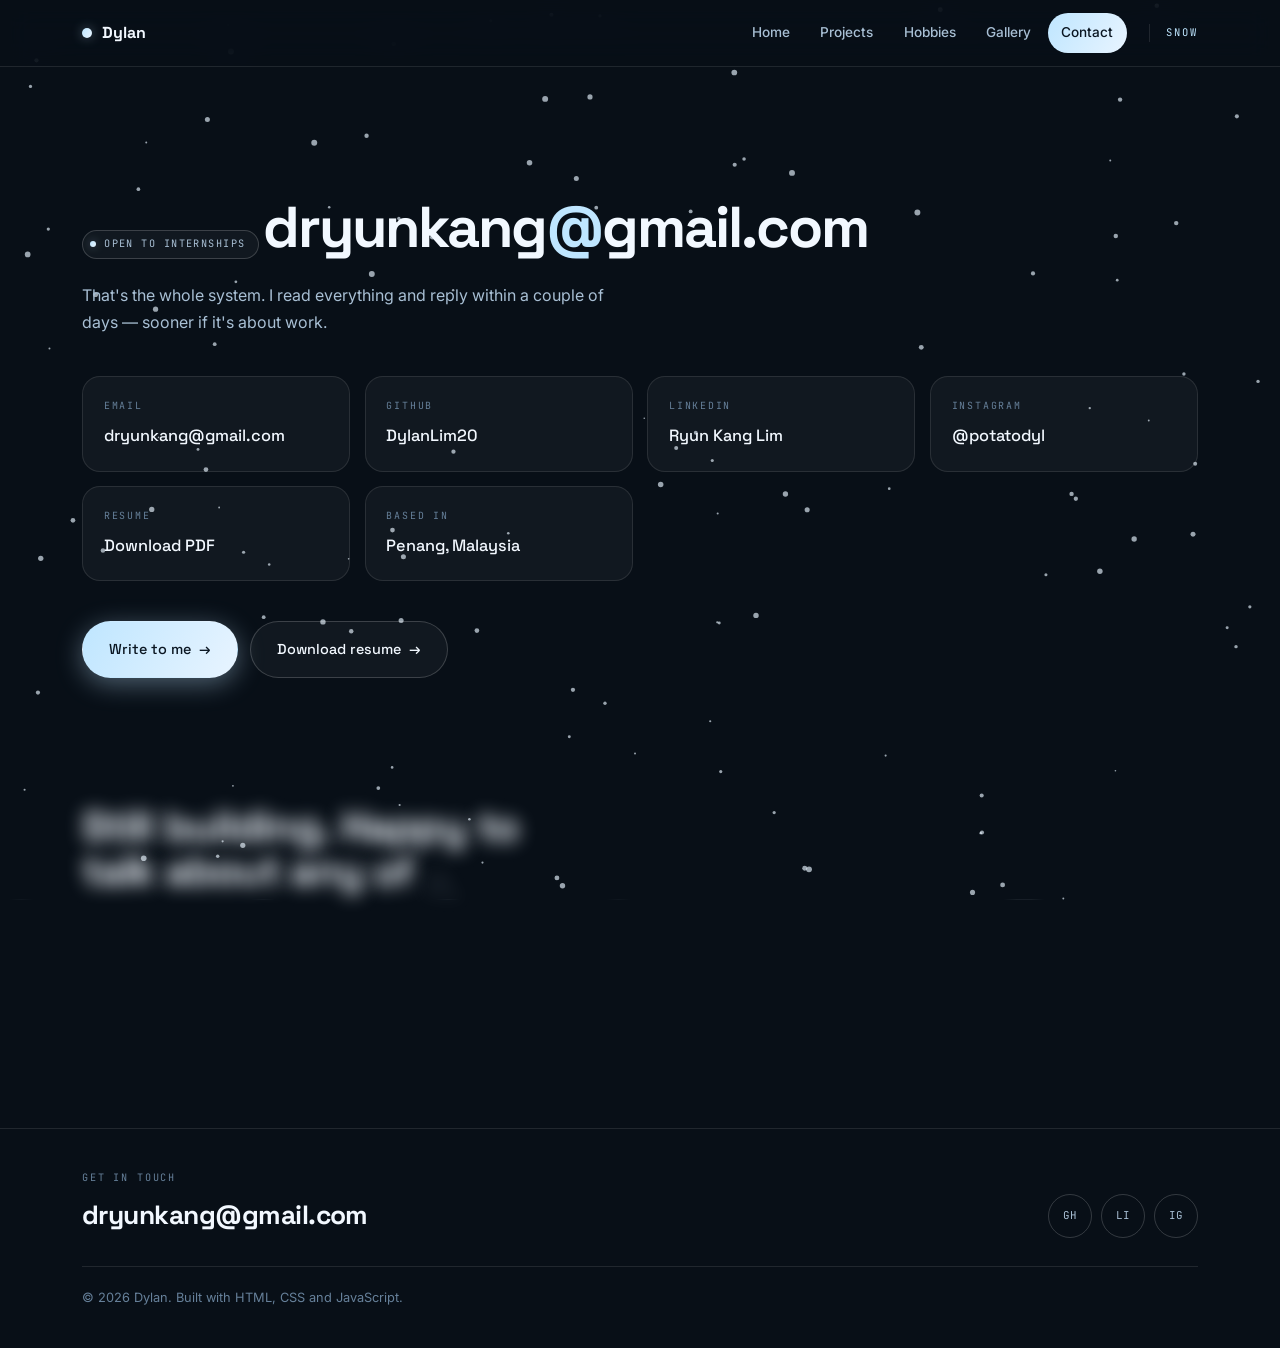
==== contact.html @ ec589946 "first upload" ====
<!DOCTYPE html>
<html lang="en">
<head>
  <meta charset="UTF-8">
  <meta name="viewport" content="width=device-width, initial-scale=1.0">

  <title>Contact — Dylan</title>
  <meta name="description" content="Email, GitHub, LinkedIn, Instagram and a resume.">

  <link rel="preconnect" href="https://fonts.googleapis.com">
  <link rel="preconnect" href="https://fonts.gstatic.com" crossorigin>
  <link href="https://fonts.googleapis.com/css2?family=Space+Grotesk:wght@500;700&family=Inter:wght@400;500&family=JetBrains+Mono:wght@400;500&display=swap" rel="stylesheet">

  <link rel="stylesheet" href="css/style.css">
</head>

<body class="w-snow" data-scene="snow">

<a class="skip" href="#main">Skip to content</a>
<canvas class="scene" aria-hidden="true"></canvas>

<header class="top">
  <div class="wrap top-in">
    <a class="mark" href="index.html"><span class="mark-dot" aria-hidden="true"></span> Dylan</a>

    <button class="burger" aria-label="Menu" aria-expanded="false">
      <span></span><span></span><span></span>
    </button>

    <nav class="nav" aria-label="Main">
      <ul class="nav-list">
        <li><a class="nav-a" href="index.html">Home</a></li>
        <li><a class="nav-a" href="projects.html">Projects</a></li>
        <li><a class="nav-a" href="hobbies.html">Hobbies</a></li>
        <li><a class="nav-a" href="gallery.html">Gallery</a></li>
        <li><a class="nav-a" href="contact.html" aria-current="page">Contact</a></li>
      </ul>
    </nav>

    <p class="world">Snow</p>
  </div>
</header>


<main id="main">

  <!-- ==========================================================
       No form. A contact form that isn't wired to a sending
       service swallows messages silently, and every route below
       is one you already own.
       ========================================================== -->
  <section class="section">
    <div class="wrap">
      <p class="eyebrow">Open to internships</p>
      <h1 class="sr">Contact</h1>

      <a class="mail-big" href="mailto:dryunkang@gmail.com">
        <!-- An address is one unbroken word to a browser, so <wbr> marks
             the one place it's allowed to break on a narrow screen. -->
        dryunkang<span class="at">@</span><wbr>gmail.com
      </a>

      <p class="lede" style="margin-top: 1.4rem;">
        That's the whole system. I read everything and reply within a couple
        of days — sooner if it's about work.
      </p>

      <div class="ways rise">
        <a class="way" href="mailto:dryunkang@gmail.com">
          <p class="way-k">Email</p>
          <p class="way-v">dryunkang@gmail.com</p>
        </a>

        <a class="way" href="https://github.com/DylanLim20" target="_blank" rel="noopener">
          <p class="way-k">GitHub</p>
          <p class="way-v">DylanLim20</p>
        </a>

        <a class="way" href="https://www.linkedin.com/in/ryun-kang-lim-a1902739a" target="_blank" rel="noopener">
          <p class="way-k">LinkedIn</p>
          <p class="way-v">Ryun Kang Lim</p>
        </a>

        <a class="way" href="https://www.instagram.com/potatodyl/" target="_blank" rel="noopener">
          <p class="way-k">Instagram</p>
          <p class="way-v">@potatodyl</p>
        </a>

        <a class="way" href="assets/resume.pdf">
          <p class="way-k">Resume</p>
          <p class="way-v">Download PDF</p>
        </a>

        <!-- Not a link: city and country only, never a street address. -->
        <div class="way">
          <p class="way-k">Based in</p>
          <p class="way-v">Penang, Malaysia</p>
        </div>
      </div>

      <div class="hero-btns" style="margin-top: 2.5rem;">
        <a class="btn btn-fill" href="mailto:dryunkang@gmail.com">Write to me <span class="arw" aria-hidden="true">&#8594;</span></a>
        <a class="btn btn-line" href="assets/resume.pdf">Download resume <span class="arw" aria-hidden="true">&#8594;</span></a>
      </div>
    </div>
  </section>


  <section class="section" style="padding-top: 0;">
    <div class="wrap">
      <h2 class="h2 focus-line" style="max-width: 18ch;">Still building. Happy to talk about any of it.</h2>
    </div>
  </section>

</main>


<footer class="foot">
  <div class="wrap foot-in">
    <div>
      <p class="foot-k">Get in touch</p>
      <a class="foot-mail" href="mailto:dryunkang@gmail.com">dryunkang@gmail.com</a>
    </div>
    <ul class="socials">
      <li><a class="social" data-magnet="7" href="https://github.com/DylanLim20" aria-label="GitHub" target="_blank" rel="noopener">GH</a></li>
      <li><a class="social" data-magnet="7" href="https://www.linkedin.com/in/ryun-kang-lim-a1902739a" aria-label="LinkedIn" target="_blank" rel="noopener">LI</a></li>
      <li><a class="social" data-magnet="7" href="https://www.instagram.com/potatodyl/" aria-label="Instagram" target="_blank" rel="noopener">IG</a></li>
    </ul>
    <p class="foot-note">© 2026 Dylan. Built with HTML, CSS and JavaScript.</p>
  </div>
</footer>

<script src="js/scenes.js"></script>
<script src="js/main.js"></script>
</body>
</html>
---- css/style.css ----
/* ==========================================================================
   PORTFOLIO — STYLESHEET
   Rebuilt. Five pages, five worlds. Each page keeps the same bones —
   header, type scale, spacing, panels — and changes only its palette and
   its living background:

     Home      beach      warm teal, sand         ripples and a boat wake
     Projects  galaxy     violet, star white      drifting stars, constellations
     Hobbies   blossom    pink, deep plum         falling petals, a gust
     Gallery   forest     green, near-black       fireflies drawn to the cursor
     Contact   snow       cold blue, white        snowfall, swirl, settling drifts

   The palette swap is one body class. The scene is one canvas driven by
   js/scenes.js. Nothing else changes between pages, which is what keeps
   five worlds feeling like one site.

   CONTENTS
   1. Palettes          6. Home
   2. Base              7. Projects
   3. Shell             8. Hobbies
   4. Components        9. Gallery
   5. Scene canvas     10. Contact
                       11. Responsive
                       12. Motion & accessibility
   ========================================================================== */


/* ==========================================================================
   1. PALETTES
   Every page defines the same eight names. Nothing below section 1 knows
   which world it's in.
   ========================================================================== */

:root {
  --ground:  #04070D;   /* page background */
  --panel:   rgba(255, 255, 255, 0.04);
  --line:    rgba(255, 255, 255, 0.10);
  --line-2:  rgba(255, 255, 255, 0.18);
  --ink:     #EEF4F7;   /* primary text */
  --ink-2:   #9FB2C0;   /* secondary text */
  --ink-3:   #61788A;   /* tertiary text */
  --key:     #38E1C4;   /* accent */
  --key-2:   #7FD8FF;   /* second accent */
  --on-key:  #04171A;   /* text on accent */

  --display: "Space Grotesk", "Segoe UI", sans-serif;
  --body:    "Inter", -apple-system, Arial, sans-serif;
  --mono:    "JetBrains Mono", "Courier New", monospace;

  --r-sm: 12px;
  --r:    18px;
  --r-lg: 28px;

  --shell: 1180px;
  --pad:   clamp(1.15rem, 4vw, 2rem);
  --gap:   clamp(3.5rem, 9vw, 7rem);
}

/* --- Beach: low sun on shallow water --- */
.w-beach {
  --ground: #03161C;
  --ink:    #EDF7F5;
  --ink-2:  #9CC3BE;
  --ink-3:  #5B8A85;
  --key:    #38E1C4;
  --key-2:  #FFD9A0;
  --on-key: #04171A;
}

/* --- Galaxy: no horizon at all --- */
.w-galaxy {
  --ground: #06040F;
  --ink:    #F0EDFA;
  --ink-2:  #A9A0C8;
  --ink-3:  #6B6190;
  --key:    #A78BFA;
  --key-2:  #7DD8FF;
  --on-key: #0C0718;
}

/* --- Blossom: dusk under a tree --- */
.w-blossom {
  --ground: #170A11;
  --ink:    #FBEDF3;
  --ink-2:  #D3A5B8;
  --ink-3:  #966379;
  --key:    #FF9BC2;
  --key-2:  #FFC9A8;
  --on-key: #1B0A11;
}

/* --- Forest: deep canopy, very little light --- */
.w-forest {
  --ground: #050E0A;
  --ink:    #EAF6EC;
  --ink-2:  #96BBA0;
  --ink-3:  #587A62;
  --key:    #6EE7A0;
  --key-2:  #C6E86B;
  --on-key: #04150B;
}

/* --- Snow: overcast, flat light --- */
.w-snow {
  --ground: #080F17;
  --ink:    #F2F8FF;
  --ink-2:  #A8BFD4;
  --ink-3:  #66809A;
  --key:    #BFE6FF;
  --key-2:  #E8F4FF;
  --on-key: #0A1622;
}

/* These two are built FROM the accents, so they have to be declared on the
   same element the accents land on — the body. Declared up on :root they
   would substitute the root's default cyan and every world would end up
   with the beach gradient. */
body {
  --glow:  color-mix(in srgb, var(--key) 38%, transparent);
  --sweep: linear-gradient(120deg, var(--key), var(--key-2));
}


/* ==========================================================================
   2. BASE
   ========================================================================== */

*, *::before, *::after { box-sizing: border-box; }

html { scroll-behavior: smooth; }

body {
  margin: 0;
  min-height: 100vh;
  background-color: var(--ground);
  color: var(--ink);
  font-family: var(--body);
  line-height: 1.7;
  -webkit-font-smoothing: antialiased;
  overflow-x: hidden;
  transition: background-color 0.6s ease;
}

h1, h2, h3 {
  margin: 0;
  font-family: var(--display);
  font-weight: 700;
  line-height: 1.06;
  letter-spacing: -0.03em;
}

p { margin: 0; }
ul, ol { margin: 0; padding: 0; list-style: none; }
img { display: block; max-width: 100%; }
button { font: inherit; color: inherit; }
a { color: var(--key); text-underline-offset: 3px; }

::selection { background-color: var(--key); color: var(--on-key); }


/* ==========================================================================
   3. SHELL
   ========================================================================== */

.wrap {
  width: 100%;
  max-width: var(--shell);
  margin-inline: auto;
  padding-inline: var(--pad);
}

.top {
  position: sticky;
  top: 0;
  z-index: 40;
  background-color: color-mix(in srgb, var(--ground) 78%, transparent);
  backdrop-filter: blur(16px) saturate(150%);
  -webkit-backdrop-filter: blur(16px) saturate(150%);
  border-bottom: 1px solid var(--line);
}

.top-in {
  display: flex;
  align-items: center;
  gap: 1rem;
  min-height: 66px;
}

.mark {
  display: flex;
  align-items: center;
  gap: 0.6rem;
  font-family: var(--display);
  font-size: 1rem;
  font-weight: 700;
  color: var(--ink);
  text-decoration: none;
}

.mark-dot {
  width: 10px;
  height: 10px;
  border-radius: 50%;
  background-image: var(--sweep);
  box-shadow: 0 0 12px var(--glow);
}

.nav { margin-left: auto; }
.nav-list { display: flex; align-items: center; gap: 0.2rem; }

.nav-a {
  display: block;
  padding: 0.5rem 0.85rem;
  border-radius: 999px;
  font-size: 0.85rem;
  font-weight: 500;
  color: var(--ink-2);
  text-decoration: none;
  transition: color 0.2s, background-color 0.2s;
}

.nav-a:hover { color: var(--ink); background-color: var(--panel); }

.nav-a[aria-current] {
  color: var(--on-key);
  background-image: var(--sweep);
}

/* The world's name, printed small. It's the only label that tells you the
   pages are five places rather than five pages. */
.world {
  padding-left: 1rem;
  margin-left: 0.4rem;
  border-left: 1px solid var(--line);
  font-family: var(--mono);
  font-size: 0.66rem;
  letter-spacing: 0.18em;
  text-transform: uppercase;
  color: var(--key);
}

.burger {
  display: none;
  flex-direction: column;
  justify-content: center;
  gap: 4px;
  width: 44px;
  height: 40px;
  padding: 0;
  margin-left: auto;
  background: transparent;
  border: 1px solid var(--line-2);
  border-radius: var(--r-sm);
  cursor: pointer;
}

.burger span {
  width: 17px;
  height: 1.5px;
  margin-inline: auto;
  border-radius: 2px;
  background-image: var(--sweep);
}

.foot {
  margin-top: var(--gap);
  padding-block: 2.5rem;
  border-top: 1px solid var(--line);
}

.foot-in {
  display: flex;
  flex-wrap: wrap;
  align-items: flex-end;
  justify-content: space-between;
  gap: 1.75rem;
}

.foot-k {
  font-family: var(--mono);
  font-size: 0.64rem;
  letter-spacing: 0.18em;
  text-transform: uppercase;
  color: var(--ink-3);
  margin-bottom: 0.4rem;
}

.foot-mail {
  font-family: var(--display);
  font-size: clamp(1.15rem, 3vw, 1.65rem);
  font-weight: 700;
  letter-spacing: -0.02em;
  color: var(--ink);
  text-decoration: none;
  transition: color 0.2s;
}

.foot-mail:hover { color: var(--key); }

.socials { display: flex; gap: 0.55rem; }

.social {
  display: grid;
  place-items: center;
  width: 44px;
  height: 44px;
  border: 1px solid var(--line-2);
  border-radius: 50%;
  font-family: var(--mono);
  font-size: 0.68rem;
  color: var(--ink-2);
  text-decoration: none;
  transition: color 0.2s, border-color 0.2s, transform 0.2s;
}

.social:hover { color: var(--key); border-color: var(--key); transform: translateY(-3px); }

.foot-note {
  flex-basis: 100%;
  padding-top: 1.25rem;
  border-top: 1px solid var(--line);
  font-size: 0.8rem;
  color: var(--ink-3);
}


/* ==========================================================================
   4. COMPONENTS
   ========================================================================== */

.section { padding-block: var(--gap); }

.eyebrow {
  display: inline-flex;
  align-items: center;
  gap: 0.5rem;
  padding: 0.3rem 0.8rem 0.3rem 0.45rem;
  border: 1px solid var(--line-2);
  border-radius: 999px;
  background-color: var(--panel);
  font-family: var(--mono);
  font-size: 0.64rem;
  letter-spacing: 0.14em;
  text-transform: uppercase;
  color: var(--ink-2);
}

.eyebrow::before {
  content: "";
  width: 6px;
  height: 6px;
  border-radius: 50%;
  background-image: var(--sweep);
  box-shadow: 0 0 10px var(--glow);
}

.h1 { font-size: clamp(2.4rem, 7vw, 4.4rem); margin: 1.1rem 0 1rem; }
.h2 { font-size: clamp(1.7rem, 4.2vw, 2.6rem); margin: 0.9rem 0 0.7rem; }

.lede { max-width: 54ch; color: var(--ink-2); }

.glow {
  background-image: var(--sweep);
  -webkit-background-clip: text;
          background-clip: text;
  color: transparent;
}

.card {
  position: relative;
  border: 1px solid var(--line);
  border-radius: var(--r);
  background-color: var(--panel);
  backdrop-filter: blur(10px);
  -webkit-backdrop-filter: blur(10px);
  overflow: hidden;
}

/* A hairline of light along the top edge, so a panel reads as a lit
   surface floating over the scene rather than a hole punched in it. */
.card::before {
  content: "";
  position: absolute;
  inset: 0 0 auto;
  height: 1px;
  background: linear-gradient(90deg, transparent, var(--key), transparent);
  opacity: 0.5;
}

/* --------------------------------------------------------------------------
   BUTTONS
   Four things happen on one button, and each is doing a different job:

     1. Magnetic pull   — it leans toward the cursor before you arrive, so
                          it feels like it wants to be pressed. (JS.)
     2. Direction sweep — a colour wipes in from the edge the cursor
                          actually crossed, and leaves by the opposite one.
                          A sweep that always comes from the left is the
                          tell that it's a stock effect.
     3. Press ripple    — a ring from the exact point of the click.
     4. Arrow loop      — the arrow flies off the right and returns from
                          the left rather than just nudging.
   -------------------------------------------------------------------------- */

.btn {
  position: relative;
  display: inline-flex;
  align-items: center;
  gap: 0.55rem;
  padding: 0.95rem 1.6rem;
  border: 1px solid transparent;
  border-radius: 999px;
  font-family: var(--display);
  font-size: 0.9rem;
  font-weight: 500;
  text-decoration: none;
  cursor: pointer;
  overflow: hidden;
  /* isolation keeps the sweep and the ripple behind the label without
     needing a z-index on every child. */
  isolation: isolate;
  transition: transform 0.35s cubic-bezier(0.2, 0.8, 0.2, 1),
              box-shadow 0.3s, border-color 0.3s, color 0.3s;
  will-change: transform;
}

/* The label has to sit above both layers. */
.btn > * { position: relative; z-index: 2; }

/* The sweep. JS writes --sx/--sy as the off-screen start position, chosen
   from the edge the pointer crossed. */
.btn-sweep {
  position: absolute;
  inset: -1px;
  z-index: 1;
  border-radius: inherit;
  transform: translate(var(--sx, -101%), var(--sy, 0));
  transition: transform 0.45s cubic-bezier(0.3, 0.8, 0.2, 1);
}

.btn:hover .btn-sweep,
.btn:focus-visible .btn-sweep { transform: translate(0, 0); }

/* The press ripple, placed at the click point by JS. */
.btn-ripple {
  position: absolute;
  z-index: 1;
  width: 14px;
  height: 14px;
  margin: -7px 0 0 -7px;
  border-radius: 50%;
  background-color: currentColor;
  opacity: 0.35;
  pointer-events: none;
  animation: btn-ripple 620ms cubic-bezier(0.2, 0.7, 0.3, 1) forwards;
}

@keyframes btn-ripple {
  to { transform: scale(14); opacity: 0; }
}

/* --- Filled: gradient at rest, inverts to near-white on hover --- */

.btn-fill {
  background-image: var(--sweep);
  color: var(--on-key);
  box-shadow: 0 6px 26px var(--glow);
}

.btn-fill .btn-sweep { background-color: var(--ink); }

.btn-fill:hover,
.btn-fill:focus-visible {
  color: var(--ground);
  box-shadow: 0 14px 40px var(--glow);
}

/* --- Outlined: fills with the gradient --- */

.btn-line {
  border-color: var(--line-2);
  background-color: var(--panel);
  color: var(--ink);
}

.btn-line .btn-sweep { background-image: var(--sweep); }

.btn-line:hover,
.btn-line:focus-visible {
  border-color: var(--key);
  color: var(--on-key);
}

/* --- The arrow --- */

.arw { display: inline-block; }

.btn:hover .arw { animation: arw-loop 0.6s cubic-bezier(0.5, 0, 0.3, 1); }

@keyframes arw-loop {
  0%   { transform: translateX(0);     opacity: 1; }
  45%  { transform: translateX(16px);  opacity: 0; }
  55%  { transform: translateX(-16px); opacity: 0; }
  100% { transform: translateX(0);     opacity: 1; }
}

/* Anything JS has made magnetic gets its own easing back to rest. */
.magnet { transition: transform 0.35s cubic-bezier(0.2, 0.8, 0.2, 1); }


/* --------------------------------------------------------------------------
   SCROLL-FOCUS TEXT
   The line starts out of focus and sharpens word by word as it comes up the
   screen — so reading it is something the scroll does, not something that
   has already happened by the time you arrive.

   --p is written per word by JS, 0 (blurred) to 1 (sharp).
   -------------------------------------------------------------------------- */

.focus-line { --p: 0; }

.fw {
  display: inline-block;
  /* A hair over one space, so words don't collide once they're inline-block
     and the gaps stop collapsing. */
  margin-right: 0.26em;
  filter: blur(calc((1 - var(--p)) * 9px));
  opacity: calc(0.1 + var(--p) * 0.9);
  transform: translateY(calc((1 - var(--p)) * 14px));
  /* Short, linear: the scroll position is the animation, so easing here
     would fight it and feel laggy. */
  transition: filter 0.12s linear, opacity 0.12s linear, transform 0.12s linear;
}

/* No JS, no split — the heading just reads normally. */
.focus-line:not(.split) .fw { filter: none; opacity: 1; transform: none; }


/* --------------------------------------------------------------------------
   SCROLL PROGRESS
   A hairline across the very top. It's the cheapest possible way to tell
   someone how much page is left.
   -------------------------------------------------------------------------- */

.progress {
  position: fixed;
  inset: 0 0 auto;
  z-index: 60;
  height: 2px;
  background-image: var(--sweep);
  transform: scaleX(0);
  transform-origin: 0 50%;
  pointer-events: none;
}

.tags { display: flex; flex-wrap: wrap; gap: 0.4rem; }

.tag {
  padding: 0.28rem 0.68rem;
  border: 1px solid var(--line-2);
  border-radius: 999px;
  font-family: var(--mono);
  font-size: 0.66rem;
  color: var(--ink-2);
}

/* Empty media. It has to look like a decision, not a gap. */
.slot {
  display: grid;
  place-content: center;
  gap: 0.3rem;
  height: 100%;
  min-height: 120px;
  padding: 1rem;
  text-align: center;
  background-image: repeating-linear-gradient(
    -45deg, var(--panel) 0 1px, transparent 1px 11px);
  font-family: var(--mono);
  font-size: 0.62rem;
  color: var(--ink-3);
}

.slot b { color: var(--ink-2); font-weight: 500; letter-spacing: 0.08em; }

.rise {
  opacity: 0;
  transform: translateY(20px);
  transition: opacity 0.7s ease, transform 0.7s cubic-bezier(0.2, 0.8, 0.2, 1);
}

.rise.in { opacity: 1; transform: none; }


/* ==========================================================================
   5. SCENE CANVAS
   One fixed, full-bleed canvas behind everything, painted by js/scenes.js.
   It never takes a click and it's decorative, so it's hidden from assistive
   tech entirely.
   ========================================================================== */

.scene {
  position: fixed;
  inset: 0;
  z-index: 0;
  pointer-events: none;
  /* Not opacity — a canvas at partial opacity still costs a full composite
     of every frame. The scenes draw at the right strength themselves. */
}

/* Everything that isn't the scene sits above it. */
.top, main, .foot { position: relative; z-index: 1; }

/* The one place the page wants pointer events on the scene: the beach hero
   captures taps and drags for the ripples. It's a transparent catcher, not
   the canvas itself, so the canvas stays cheap. */
.catch {
  position: absolute;
  inset: 0;
  z-index: 0;
  /* A finger dragging here should draw a wake, not scroll the page away —
     but a vertical flick still needs to scroll, so only horizontal drag is
     claimed. */
  touch-action: pan-y;
}


/* ==========================================================================
   6. HOME — BEACH
   ========================================================================== */

.hero {
  position: relative;
  padding-block: clamp(2.5rem, 7vw, 5rem) var(--gap);
}

.hero-in {
  position: relative;
  z-index: 1;
  display: grid;
  grid-template-columns: minmax(0, 1.1fr) minmax(0, 0.9fr);
  gap: clamp(2rem, 5vw, 4rem);
  align-items: center;
  /* The hero's own controls must stay clickable above the catcher. */
  pointer-events: none;
}

.hero-in > * { pointer-events: auto; }

.hero-btns { display: flex; flex-wrap: wrap; gap: 0.75rem; margin-top: 2rem; }

.hint {
  margin-top: 1.5rem;
  font-family: var(--mono);
  font-size: 0.64rem;
  letter-spacing: 0.14em;
  text-transform: uppercase;
  color: var(--ink-3);
}

.portrait {
  position: relative;
  aspect-ratio: 4 / 5;
  border: 1px solid var(--line-2);
  border-radius: var(--r-lg);
  overflow: hidden;
}

.portrait img {
  width: 100%;
  height: 100%;
  object-fit: cover;
  transition: transform 0.7s cubic-bezier(0.2, 0.8, 0.2, 1), opacity 0.25s;
}

.portrait:hover img { transform: scale(1.05); }
.portrait img.swap { opacity: 0; }

/* Tints an image the site doesn't control into the page's palette. */
.portrait::after {
  content: "";
  position: absolute;
  inset: 0;
  pointer-events: none;
  background: linear-gradient(160deg,
    color-mix(in srgb, var(--key) 25%, transparent),
    color-mix(in srgb, var(--key-2) 30%, transparent));
  mix-blend-mode: overlay;
  transition: opacity 0.6s;
}

.portrait:hover::after { opacity: 0.2; }

.portrait-btn {
  position: absolute;
  right: 0.85rem;
  bottom: 0.85rem;
  padding: 0.5rem 0.95rem;
  border: 1px solid var(--line-2);
  border-radius: 999px;
  background-color: color-mix(in srgb, var(--ground) 70%, transparent);
  backdrop-filter: blur(8px);
  font-family: var(--mono);
  font-size: 0.62rem;
  color: var(--ink);
  cursor: pointer;
  transition: border-color 0.2s, color 0.2s;
}

.portrait-btn:hover { border-color: var(--key); color: var(--key); }

/* --- The five worlds, as a menu --- */

.worlds {
  display: grid;
  grid-template-columns: repeat(auto-fit, minmax(200px, 1fr));
  gap: 0.9rem;
}

.world-card {
  display: block;
  padding: 1.4rem 1.3rem 1.5rem;
  border: 1px solid var(--line);
  border-radius: var(--r);
  background-color: var(--panel);
  text-decoration: none;
  transition: transform 0.3s cubic-bezier(0.2, 0.8, 0.2, 1),
              border-color 0.3s, background-color 0.3s;
}

.world-card:hover {
  transform: translateY(-6px);
  border-color: var(--key);
  background-color: color-mix(in srgb, var(--key) 8%, transparent);
}

/* Each card previews the palette of the page it leads to, so the menu is
   also a map of the five worlds. */
.world-swatch {
  display: flex;
  gap: 4px;
  margin-bottom: 0.9rem;
}

.world-swatch span {
  width: 22px;
  height: 5px;
  border-radius: 3px;
}

.world-name {
  font-family: var(--display);
  font-size: 1.1rem;
  font-weight: 700;
  color: var(--ink);
}

.world-sub {
  font-family: var(--mono);
  font-size: 0.62rem;
  letter-spacing: 0.14em;
  text-transform: uppercase;
  color: var(--ink-3);
  margin-top: 0.35rem;
}

.facts {
  display: grid;
  grid-template-columns: repeat(auto-fit, minmax(220px, 1fr));
  gap: 0.9rem;
}

.fact { padding: 1.4rem 1.3rem; }

.fact-k {
  font-family: var(--mono);
  font-size: 0.62rem;
  letter-spacing: 0.18em;
  text-transform: uppercase;
  color: var(--ink-3);
  margin-bottom: 0.6rem;
}

.fact-v { font-family: var(--display); font-size: 1.05rem; font-weight: 500; }
.fact-s { font-size: 0.86rem; color: var(--ink-2); margin-top: 0.3rem; }


/* ==========================================================================
   7. PROJECTS — GALAXY
   Cards lean toward the pointer and a highlight tracks across them.
   ========================================================================== */

.works {
  display: grid;
  grid-template-columns: repeat(auto-fit, minmax(300px, 1fr));
  gap: 1.2rem;
}

/* Perspective on the wrapper, so each card tilts in its own space rather
   than sharing one vanishing point. */
.work { perspective: 1000px; }

.work-in {
  position: relative;
  height: 100%;
  display: flex;
  flex-direction: column;
  border: 1px solid var(--line);
  border-radius: var(--r);
  background-color: var(--panel);
  overflow: hidden;
  transform-style: preserve-3d;
  transition: transform 0.5s cubic-bezier(0.2, 0.8, 0.2, 1),
              border-color 0.3s, box-shadow 0.5s;
  will-change: transform;
}

.work-in:hover {
  border-color: color-mix(in srgb, var(--key) 55%, transparent);
  box-shadow: 0 24px 60px rgba(0, 0, 0, 0.55);
}

.work-in::after {
  content: "";
  position: absolute;
  inset: 0;
  pointer-events: none;
  opacity: 0;
  background: radial-gradient(340px circle at var(--mx, 50%) var(--my, 50%),
              color-mix(in srgb, var(--key) 18%, transparent), transparent 45%);
  transition: opacity 0.3s;
}

.work-in:hover::after { opacity: 1; }

.work-shot { aspect-ratio: 16 / 10; border-bottom: 1px solid var(--line); overflow: hidden; }
.work-shot img { width: 100%; height: 100%; object-fit: cover; }

.work-body { flex: 1; display: flex; flex-direction: column; gap: 0.85rem; padding: 1.3rem; }

.work-top { display: flex; align-items: baseline; justify-content: space-between; gap: 1rem; }
.work-name { font-size: 1.2rem; }

.work-year {
  font-family: var(--mono);
  font-size: 0.68rem;
  color: var(--ink-3);
  font-variant-numeric: tabular-nums;
}

.work-text { flex: 1; font-size: 0.9rem; color: var(--ink-2); }
.work-links { display: flex; flex-wrap: wrap; gap: 1.1rem; }

.work-link {
  font-family: var(--mono);
  font-size: 0.7rem;
  text-decoration: none;
  border-bottom: 1px solid transparent;
  transition: border-color 0.2s;
}

.work-link:hover { border-bottom-color: var(--key); }


/* ==========================================================================
   8. HOBBIES — BLOSSOM
   A plain, roomy list. The page's life is in the falling petals behind it,
   so the content stays calm — and it never gets cramped on a phone, which
   is exactly what the fanned version got wrong.
   ========================================================================== */

.things { display: grid; gap: 0.9rem; }

.thing {
  display: grid;
  grid-template-columns: 4.5rem minmax(0, 1fr) auto;
  gap: 1.5rem;
  align-items: center;
  padding: 1.5rem 1.6rem;
  border: 1px solid var(--line);
  border-radius: var(--r);
  background-color: var(--panel);
  cursor: pointer;
  text-align: left;
  width: 100%;
  transition: border-color 0.3s, background-color 0.3s, transform 0.3s;
}

.thing:hover,
.thing[aria-expanded="true"] {
  border-color: color-mix(in srgb, var(--key) 50%, transparent);
  background-color: color-mix(in srgb, var(--key) 7%, transparent);
}

.thing:hover { transform: translateX(5px); }

.thing-no {
  font-family: var(--mono);
  font-size: 0.72rem;
  letter-spacing: 0.1em;
  color: var(--key);
}

.thing-name { font-family: var(--display); font-size: clamp(1.15rem, 3vw, 1.5rem); font-weight: 700; }
.thing-when { font-family: var(--mono); font-size: 0.66rem; color: var(--ink-3); margin-top: 0.2rem; }

/* The open/close mark: a plus that becomes a minus. */
.thing-mark { position: relative; width: 14px; height: 14px; flex: none; }

.thing-mark::before,
.thing-mark::after {
  content: "";
  position: absolute;
  inset: 50% 0 auto 0;
  height: 1.5px;
  border-radius: 2px;
  background-color: var(--key);
}

.thing-mark::after { transform: rotate(90deg); transition: transform 0.35s; }
.thing[aria-expanded="true"] .thing-mark::after { transform: rotate(0deg); }

/* The panel that opens. Measured by JS, so long text is never cut off. */
.thing-more { max-height: 0; overflow: hidden; transition: max-height 0.45s ease; }

.thing-more-in {
  display: grid;
  grid-template-columns: 4.5rem minmax(0, 1fr);
  gap: 1.5rem;
  padding: 0 1.6rem 1.6rem;
}

.thing-more-in p { grid-column: 2; max-width: 56ch; color: var(--ink-2); font-size: 0.92rem; }


/* ==========================================================================
   9. GALLERY — FOREST
   Plates dim until the pointer comes near, like something moving a lamp
   through the trees.
   ========================================================================== */

.plates {
  display: grid;
  grid-template-columns: repeat(auto-fit, minmax(210px, 1fr));
  gap: 0.9rem;
}

.plate {
  /* --near: 0 far from the pointer, 1 directly under it. Everything here
     is driven by that one number, written by JS. */
  --near: 0;
  position: relative;
  border: 1px solid var(--line);
  border-radius: var(--r);
  overflow: hidden;
  background-color: var(--panel);

  transform: scale(calc(1 + var(--near) * 0.05));
  opacity: calc(0.5 + var(--near) * 0.5);
  border-color: color-mix(in srgb, var(--key) calc(var(--near) * 65%), var(--line));
  transition: transform 0.4s cubic-bezier(0.2, 0.8, 0.2, 1),
              opacity 0.4s, border-color 0.4s;
  will-change: transform;
}

/* Three shapes on a loop. A wall of identical rectangles is what makes
   most photo grids forgettable. */
.plate-media { aspect-ratio: 4 / 5; }
.plate:nth-child(3n + 2) .plate-media { aspect-ratio: 4 / 3; }
.plate:nth-child(3n + 3) .plate-media { aspect-ratio: 1 / 1; }

.plate-media img { width: 100%; height: 100%; object-fit: cover; }

.plate-cap {
  display: flex;
  align-items: baseline;
  gap: 0.55rem;
  padding: 0.8rem 1rem 0.95rem;
  border-top: 1px solid var(--line);
  font-family: var(--mono);
  font-size: 0.66rem;
  color: var(--ink-2);
}

.plate-no { color: var(--key); font-variant-numeric: tabular-nums; }


/* ==========================================================================
   10. CONTACT — SNOW
   ========================================================================== */

.mail-big {
  display: inline-block;
  margin-top: 1rem;
  font-family: var(--display);
  font-weight: 700;
  font-size: clamp(1.5rem, 6vw, 3.6rem);
  letter-spacing: -0.035em;
  line-height: 1.12;
  color: var(--ink);
  text-decoration: none;
  /* An address is one unbroken word; without this it pushes the page
     sideways on a phone instead of wrapping. */
  overflow-wrap: break-word;
  transition: color 0.25s;
}

.mail-big:hover { color: var(--key); }
.mail-big .at { color: var(--key); }

.ways {
  display: grid;
  grid-template-columns: repeat(auto-fit, minmax(220px, 1fr));
  gap: 0.9rem;
  margin-top: 2.5rem;
}

.way {
  display: block;
  padding: 1.3rem;
  border: 1px solid var(--line);
  border-radius: var(--r);
  background-color: var(--panel);
  text-decoration: none;
  transition: border-color 0.3s, background-color 0.3s, transform 0.3s;
}

.way:hover {
  border-color: var(--key);
  background-color: color-mix(in srgb, var(--key) 8%, transparent);
  transform: translateY(-4px);
}

.way-k {
  font-family: var(--mono);
  font-size: 0.62rem;
  letter-spacing: 0.18em;
  text-transform: uppercase;
  color: var(--ink-3);
  margin-bottom: 0.45rem;
}

.way-v {
  font-family: var(--display);
  font-size: 1.02rem;
  font-weight: 500;
  color: var(--ink);
  overflow-wrap: anywhere;
}


/* ==========================================================================
   11. RESPONSIVE
   The last build was cramped on a phone. The fixes: one column earlier,
   bigger touch targets, and nothing overlapping anything else.
   ========================================================================== */

@media (max-width: 900px) {
  .hero-in { grid-template-columns: 1fr; }

  /* Writing first — a portrait at the top pushes everything below the fold. */
  .hero-copy { order: 1; }
  .portrait  { order: 2; max-width: 360px; }
}

@media (max-width: 760px) {
  :root { --gap: 3.25rem; }

  .burger { display: flex; }
  .world  { display: none; }

  .top-in { flex-wrap: wrap; }
  .nav { order: 3; flex-basis: 100%; margin-left: 0; }

  .nav-list {
    display: none;
    flex-direction: column;
    align-items: stretch;
    gap: 0.15rem;
    padding-bottom: 0.7rem;
  }

  .nav-list.open { display: flex; }

  /* Full-width rows with real height — a thumb needs 44px, not 30. */
  .nav-a { padding: 0.8rem 0.9rem; border-radius: var(--r-sm); }

  .foot-in { flex-direction: column; align-items: flex-start; }

  /* Hobbies rows: the number moves above the name instead of squeezing a
     three-column grid into 320px. */
  .thing {
    grid-template-columns: minmax(0, 1fr) auto;
    gap: 0.4rem 1rem;
    padding: 1.3rem 1.2rem;
  }

  .thing-no { grid-column: 1; grid-row: 1; }
  .thing-text { grid-column: 1; grid-row: 2; }
  .thing-mark { grid-column: 2; grid-row: 1 / span 2; align-self: center; }

  .thing:hover { transform: none; }

  .thing-more-in { grid-template-columns: minmax(0, 1fr); padding-inline: 1.2rem; }
  .thing-more-in p { grid-column: 1; }
}

@media (max-width: 420px) {
  .worlds, .facts, .ways, .plates { grid-template-columns: 1fr; }
}


/* ==========================================================================
   12. MOTION & ACCESSIBILITY
   ========================================================================== */

:focus-visible {
  outline: 2px solid var(--key);
  outline-offset: 3px;
  border-radius: 6px;
}

.skip { position: absolute; left: -9999px; }

.skip:focus {
  left: 1rem;
  top: 1rem;
  z-index: 99;
  padding: 0.7rem 1.1rem;
  border-radius: var(--r-sm);
  background-image: var(--sweep);
  color: var(--on-key);
  text-decoration: none;
}

.sr {
  position: absolute;
  width: 1px;
  height: 1px;
  padding: 0;
  margin: -1px;
  overflow: hidden;
  clip-path: inset(50%);
  white-space: nowrap;
}

/* Everything still arrives and still reads — it just stops moving. The
   canvas is removed outright by scenes.js. */
@media (prefers-reduced-motion: reduce) {
  html { scroll-behavior: auto; }

  *, *::before, *::after {
    animation-duration: 0.01ms !important;
    animation-iteration-count: 1 !important;
    transition-duration: 0.01ms !important;
  }

  .rise { opacity: 1; transform: none; }
}
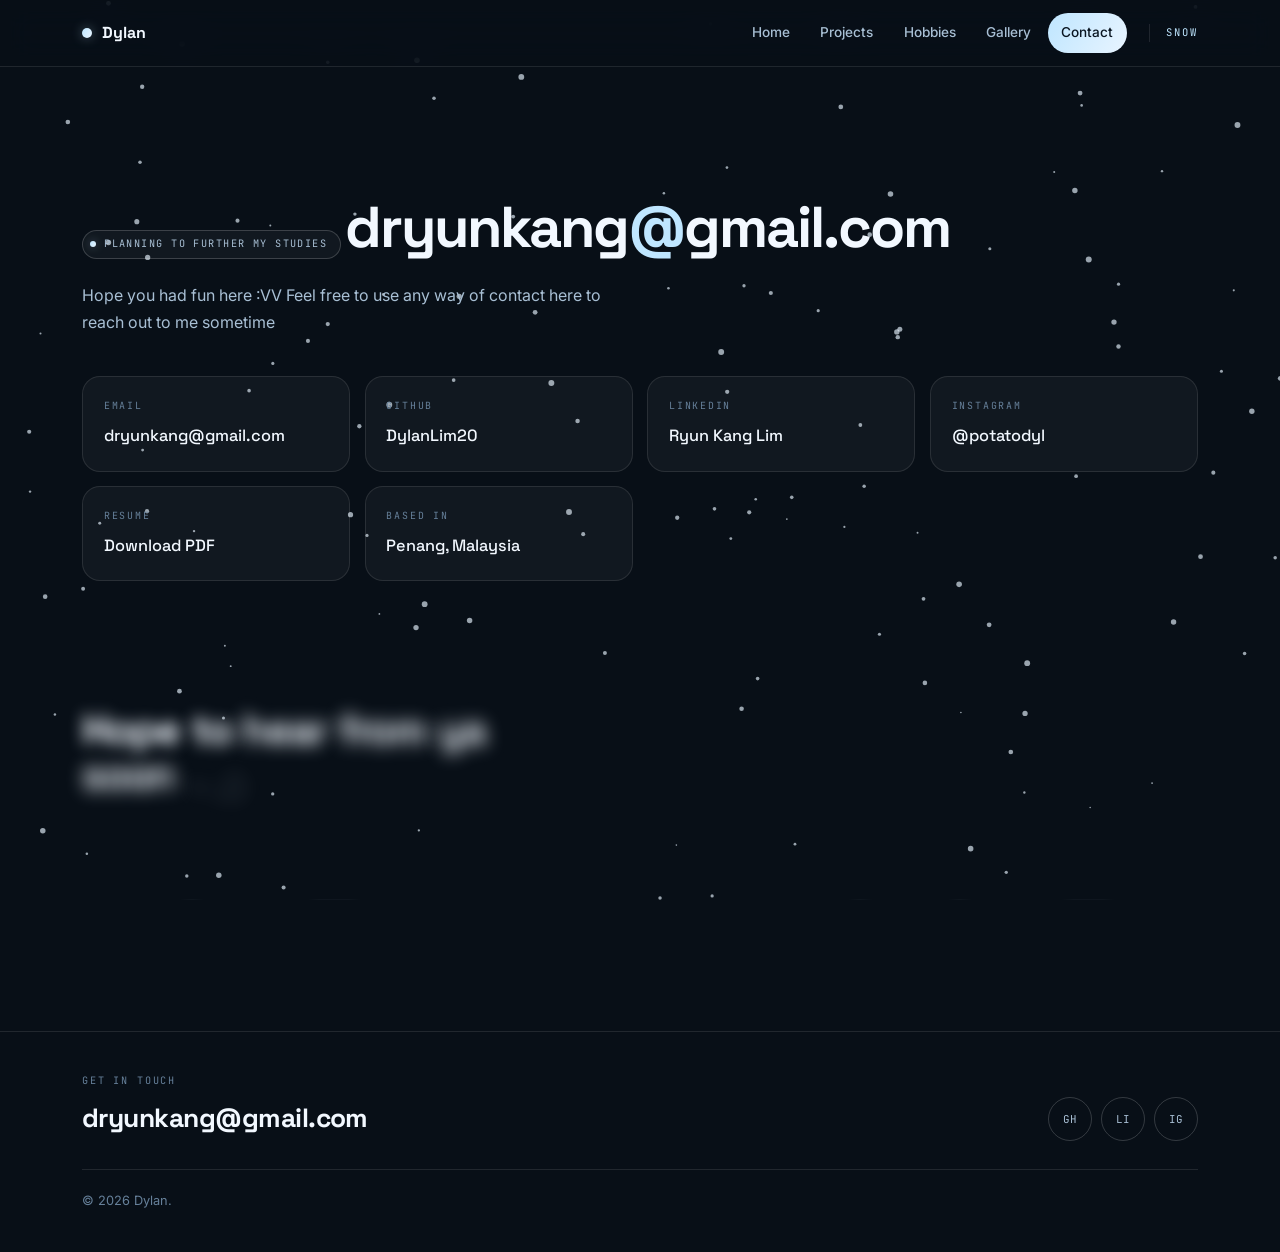
==== commit d695c533: "Update portfolio projects and gallery" ====
--- a/contact.html
+++ b/contact.html
@@ -44,25 +44,17 @@
 
 <main id="main">
 
-  <!-- ==========================================================
-       No form. A contact form that isn't wired to a sending
-       service swallows messages silently, and every route below
-       is one you already own.
-       ========================================================== -->
   <section class="section">
     <div class="wrap">
-      <p class="eyebrow">Open to internships</p>
+      <p class="eyebrow">planning to further my studies</p>
       <h1 class="sr">Contact</h1>
 
       <a class="mail-big" href="mailto:dryunkang@gmail.com">
-        <!-- An address is one unbroken word to a browser, so <wbr> marks
-             the one place it's allowed to break on a narrow screen. -->
         dryunkang<span class="at">@</span><wbr>gmail.com
       </a>
 
       <p class="lede" style="margin-top: 1.4rem;">
-        That's the whole system. I read everything and reply within a couple
-        of days — sooner if it's about work.
+        Hope you had fun here :VV Feel free to use any way of contact here to reach out to me sometime
       </p>
 
       <div class="ways rise">
@@ -91,24 +83,19 @@
           <p class="way-v">Download PDF</p>
         </a>
 
-        <!-- Not a link: city and country only, never a street address. -->
         <div class="way">
           <p class="way-k">Based in</p>
           <p class="way-v">Penang, Malaysia</p>
         </div>
       </div>
 
-      <div class="hero-btns" style="margin-top: 2.5rem;">
-        <a class="btn btn-fill" href="mailto:dryunkang@gmail.com">Write to me <span class="arw" aria-hidden="true">&#8594;</span></a>
-        <a class="btn btn-line" href="assets/resume.pdf">Download resume <span class="arw" aria-hidden="true">&#8594;</span></a>
-      </div>
     </div>
   </section>
 
 
   <section class="section" style="padding-top: 0;">
     <div class="wrap">
-      <h2 class="h2 focus-line" style="max-width: 18ch;">Still building. Happy to talk about any of it.</h2>
+      <h2 class="h2 focus-line" style="max-width: 18ch;">Hope to hear from ya soon >.0</h2>
     </div>
   </section>
 
@@ -126,7 +113,7 @@
       <li><a class="social" data-magnet="7" href="https://www.linkedin.com/in/ryun-kang-lim-a1902739a" aria-label="LinkedIn" target="_blank" rel="noopener">LI</a></li>
       <li><a class="social" data-magnet="7" href="https://www.instagram.com/potatodyl/" aria-label="Instagram" target="_blank" rel="noopener">IG</a></li>
     </ul>
-    <p class="foot-note">© 2026 Dylan. Built with HTML, CSS and JavaScript.</p>
+    <p class="foot-note">© 2026 Dylan.</p>
   </div>
 </footer>
 
--- a/css/style.css
+++ b/css/style.css
@@ -1,49 +1,8 @@
-/* ==========================================================================
-   PORTFOLIO — STYLESHEET
-   Rebuilt. Five pages, five worlds. Each page keeps the same bones —
-   header, type scale, spacing, panels — and changes only its palette and
-   its living background:
-
-     Home      beach      warm teal, sand         ripples and a boat wake
-     Projects  galaxy     violet, star white      drifting stars, constellations
-     Hobbies   blossom    pink, deep plum         falling petals, a gust
-     Gallery   forest     green, near-black       fireflies drawn to the cursor
-     Contact   snow       cold blue, white        snowfall, swirl, settling drifts
-
-   The palette swap is one body class. The scene is one canvas driven by
-   js/scenes.js. Nothing else changes between pages, which is what keeps
-   five worlds feeling like one site.
-
-   CONTENTS
-   1. Palettes          6. Home
-   2. Base              7. Projects
-   3. Shell             8. Hobbies
-   4. Components        9. Gallery
-   5. Scene canvas     10. Contact
-                       11. Responsive
-                       12. Motion & accessibility
-   ========================================================================== */
-
-
-/* ==========================================================================
-   1. PALETTES
-   Every page defines the same eight names. Nothing below section 1 knows
-   which world it's in.
-   ========================================================================== */
-
 :root {
-  --ground:  #04070D;   /* page background */
-  --panel:   rgba(255, 255, 255, 0.04);
+  --ground:  #04070D;   --panel:   rgba(255, 255, 255, 0.04);
   --line:    rgba(255, 255, 255, 0.10);
   --line-2:  rgba(255, 255, 255, 0.18);
-  --ink:     #EEF4F7;   /* primary text */
-  --ink-2:   #9FB2C0;   /* secondary text */
-  --ink-3:   #61788A;   /* tertiary text */
-  --key:     #38E1C4;   /* accent */
-  --key-2:   #7FD8FF;   /* second accent */
-  --on-key:  #04171A;   /* text on accent */
-
-  --display: "Space Grotesk", "Segoe UI", sans-serif;
+  --ink:     #EEF4F7;   --ink-2:   #9FB2C0;   --ink-3:   #61788A;   --key:     #38E1C4;   --key-2:   #7FD8FF;   --on-key:  #04171A;   --display: "Space Grotesk", "Segoe UI", sans-serif;
   --body:    "Inter", -apple-system, Arial, sans-serif;
   --mono:    "JetBrains Mono", "Courier New", monospace;
 
@@ -56,7 +15,6 @@
   --gap:   clamp(3.5rem, 9vw, 7rem);
 }
 
-/* --- Beach: low sun on shallow water --- */
 .w-beach {
   --ground: #03161C;
   --ink:    #EDF7F5;
@@ -67,7 +25,6 @@
   --on-key: #04171A;
 }
 
-/* --- Galaxy: no horizon at all --- */
 .w-galaxy {
   --ground: #06040F;
   --ink:    #F0EDFA;
@@ -78,7 +35,6 @@
   --on-key: #0C0718;
 }
 
-/* --- Blossom: dusk under a tree --- */
 .w-blossom {
   --ground: #170A11;
   --ink:    #FBEDF3;
@@ -89,7 +45,6 @@
   --on-key: #1B0A11;
 }
 
-/* --- Forest: deep canopy, very little light --- */
 .w-forest {
   --ground: #050E0A;
   --ink:    #EAF6EC;
@@ -100,7 +55,6 @@
   --on-key: #04150B;
 }
 
-/* --- Snow: overcast, flat light --- */
 .w-snow {
   --ground: #080F17;
   --ink:    #F2F8FF;
@@ -111,19 +65,10 @@
   --on-key: #0A1622;
 }
 
-/* These two are built FROM the accents, so they have to be declared on the
-   same element the accents land on — the body. Declared up on :root they
-   would substitute the root's default cyan and every world would end up
-   with the beach gradient. */
 body {
   --glow:  color-mix(in srgb, var(--key) 38%, transparent);
   --sweep: linear-gradient(120deg, var(--key), var(--key-2));
 }
-
-
-/* ==========================================================================
-   2. BASE
-   ========================================================================== */
 
 *, *::before, *::after { box-sizing: border-box; }
 
@@ -157,11 +102,6 @@
 
 ::selection { background-color: var(--key); color: var(--on-key); }
 
-
-/* ==========================================================================
-   3. SHELL
-   ========================================================================== */
-
 .wrap {
   width: 100%;
   max-width: var(--shell);
@@ -226,8 +166,6 @@
   background-image: var(--sweep);
 }
 
-/* The world's name, printed small. It's the only label that tells you the
-   pages are five places rather than five pages. */
 .world {
   padding-left: 1rem;
   margin-left: 0.4rem;
@@ -323,11 +261,6 @@
   color: var(--ink-3);
 }
 
-
-/* ==========================================================================
-   4. COMPONENTS
-   ========================================================================== */
-
 .section { padding-block: var(--gap); }
 
 .eyebrow {
@@ -376,8 +309,6 @@
   overflow: hidden;
 }
 
-/* A hairline of light along the top edge, so a panel reads as a lit
-   surface floating over the scene rather than a hole punched in it. */
 .card::before {
   content: "";
   position: absolute;
@@ -386,21 +317,6 @@
   background: linear-gradient(90deg, transparent, var(--key), transparent);
   opacity: 0.5;
 }
-
-/* --------------------------------------------------------------------------
-   BUTTONS
-   Four things happen on one button, and each is doing a different job:
-
-     1. Magnetic pull   — it leans toward the cursor before you arrive, so
-                          it feels like it wants to be pressed. (JS.)
-     2. Direction sweep — a colour wipes in from the edge the cursor
-                          actually crossed, and leaves by the opposite one.
-                          A sweep that always comes from the left is the
-                          tell that it's a stock effect.
-     3. Press ripple    — a ring from the exact point of the click.
-     4. Arrow loop      — the arrow flies off the right and returns from
-                          the left rather than just nudging.
-   -------------------------------------------------------------------------- */
 
 .btn {
   position: relative;
@@ -416,19 +332,14 @@
   text-decoration: none;
   cursor: pointer;
   overflow: hidden;
-  /* isolation keeps the sweep and the ripple behind the label without
-     needing a z-index on every child. */
   isolation: isolate;
   transition: transform 0.35s cubic-bezier(0.2, 0.8, 0.2, 1),
               box-shadow 0.3s, border-color 0.3s, color 0.3s;
   will-change: transform;
 }
 
-/* The label has to sit above both layers. */
 .btn > * { position: relative; z-index: 2; }
 
-/* The sweep. JS writes --sx/--sy as the off-screen start position, chosen
-   from the edge the pointer crossed. */
 .btn-sweep {
   position: absolute;
   inset: -1px;
@@ -441,7 +352,6 @@
 .btn:hover .btn-sweep,
 .btn:focus-visible .btn-sweep { transform: translate(0, 0); }
 
-/* The press ripple, placed at the click point by JS. */
 .btn-ripple {
   position: absolute;
   z-index: 1;
@@ -459,8 +369,6 @@
   to { transform: scale(14); opacity: 0; }
 }
 
-/* --- Filled: gradient at rest, inverts to near-white on hover --- */
-
 .btn-fill {
   background-image: var(--sweep);
   color: var(--on-key);
@@ -475,8 +383,6 @@
   box-shadow: 0 14px 40px var(--glow);
 }
 
-/* --- Outlined: fills with the gradient --- */
-
 .btn-line {
   border-color: var(--line-2);
   background-color: var(--panel);
@@ -490,8 +396,6 @@
   border-color: var(--key);
   color: var(--on-key);
 }
-
-/* --- The arrow --- */
 
 .arw { display: inline-block; }
 
@@ -504,43 +408,20 @@
   100% { transform: translateX(0);     opacity: 1; }
 }
 
-/* Anything JS has made magnetic gets its own easing back to rest. */
 .magnet { transition: transform 0.35s cubic-bezier(0.2, 0.8, 0.2, 1); }
-
-
-/* --------------------------------------------------------------------------
-   SCROLL-FOCUS TEXT
-   The line starts out of focus and sharpens word by word as it comes up the
-   screen — so reading it is something the scroll does, not something that
-   has already happened by the time you arrive.
-
-   --p is written per word by JS, 0 (blurred) to 1 (sharp).
-   -------------------------------------------------------------------------- */
 
 .focus-line { --p: 0; }
 
 .fw {
   display: inline-block;
-  /* A hair over one space, so words don't collide once they're inline-block
-     and the gaps stop collapsing. */
   margin-right: 0.26em;
   filter: blur(calc((1 - var(--p)) * 9px));
   opacity: calc(0.1 + var(--p) * 0.9);
   transform: translateY(calc((1 - var(--p)) * 14px));
-  /* Short, linear: the scroll position is the animation, so easing here
-     would fight it and feel laggy. */
   transition: filter 0.12s linear, opacity 0.12s linear, transform 0.12s linear;
 }
 
-/* No JS, no split — the heading just reads normally. */
 .focus-line:not(.split) .fw { filter: none; opacity: 1; transform: none; }
-
-
-/* --------------------------------------------------------------------------
-   SCROLL PROGRESS
-   A hairline across the very top. It's the cheapest possible way to tell
-   someone how much page is left.
-   -------------------------------------------------------------------------- */
 
 .progress {
   position: fixed;
@@ -564,7 +445,6 @@
   color: var(--ink-2);
 }
 
-/* Empty media. It has to look like a decision, not a gap. */
 .slot {
   display: grid;
   place-content: center;
@@ -590,43 +470,21 @@
 
 .rise.in { opacity: 1; transform: none; }
 
-
-/* ==========================================================================
-   5. SCENE CANVAS
-   One fixed, full-bleed canvas behind everything, painted by js/scenes.js.
-   It never takes a click and it's decorative, so it's hidden from assistive
-   tech entirely.
-   ========================================================================== */
-
 .scene {
   position: fixed;
   inset: 0;
   z-index: 0;
   pointer-events: none;
-  /* Not opacity — a canvas at partial opacity still costs a full composite
-     of every frame. The scenes draw at the right strength themselves. */
-}
-
-/* Everything that isn't the scene sits above it. */
+  }
+
 .top, main, .foot { position: relative; z-index: 1; }
 
-/* The one place the page wants pointer events on the scene: the beach hero
-   captures taps and drags for the ripples. It's a transparent catcher, not
-   the canvas itself, so the canvas stays cheap. */
 .catch {
   position: absolute;
   inset: 0;
   z-index: 0;
-  /* A finger dragging here should draw a wake, not scroll the page away —
-     but a vertical flick still needs to scroll, so only horizontal drag is
-     claimed. */
   touch-action: pan-y;
 }
-
-
-/* ==========================================================================
-   6. HOME — BEACH
-   ========================================================================== */
 
 .hero {
   position: relative;
@@ -640,7 +498,6 @@
   grid-template-columns: minmax(0, 1.1fr) minmax(0, 0.9fr);
   gap: clamp(2rem, 5vw, 4rem);
   align-items: center;
-  /* The hero's own controls must stay clickable above the catcher. */
   pointer-events: none;
 }
 
@@ -675,7 +532,6 @@
 .portrait:hover img { transform: scale(1.05); }
 .portrait img.swap { opacity: 0; }
 
-/* Tints an image the site doesn't control into the page's palette. */
 .portrait::after {
   content: "";
   position: absolute;
@@ -708,8 +564,6 @@
 
 .portrait-btn:hover { border-color: var(--key); color: var(--key); }
 
-/* --- The five worlds, as a menu --- */
-
 .worlds {
   display: grid;
   grid-template-columns: repeat(auto-fit, minmax(200px, 1fr));
@@ -733,8 +587,6 @@
   background-color: color-mix(in srgb, var(--key) 8%, transparent);
 }
 
-/* Each card previews the palette of the page it leads to, so the menu is
-   also a map of the five worlds. */
 .world-swatch {
   display: flex;
   gap: 4px;
@@ -783,20 +635,12 @@
 .fact-v { font-family: var(--display); font-size: 1.05rem; font-weight: 500; }
 .fact-s { font-size: 0.86rem; color: var(--ink-2); margin-top: 0.3rem; }
 
-
-/* ==========================================================================
-   7. PROJECTS — GALAXY
-   Cards lean toward the pointer and a highlight tracks across them.
-   ========================================================================== */
-
 .works {
   display: grid;
   grid-template-columns: repeat(auto-fit, minmax(300px, 1fr));
   gap: 1.2rem;
 }
 
-/* Perspective on the wrapper, so each card tilts in its own space rather
-   than sharing one vanishing point. */
 .work { perspective: 1000px; }
 
 .work-in {
@@ -835,6 +679,25 @@
 .work-shot { aspect-ratio: 16 / 10; border-bottom: 1px solid var(--line); overflow: hidden; }
 .work-shot img { width: 100%; height: 100%; object-fit: cover; }
 
+.work-shot-grid {
+  display: grid;
+  grid-template-columns: minmax(0, 1fr) 26%;
+  gap: 1px;
+  background-color: var(--line);
+}
+
+.work-shot-grid .shot-main,
+.work-shot-grid .shot-strip img {
+  min-width: 0;
+}
+
+.shot-strip {
+  display: grid;
+  grid-template-rows: repeat(3, 1fr);
+  gap: 1px;
+  min-width: 0;
+}
+
 .work-body { flex: 1; display: flex; flex-direction: column; gap: 0.85rem; padding: 1.3rem; }
 
 .work-top { display: flex; align-items: baseline; justify-content: space-between; gap: 1rem; }
@@ -859,14 +722,6 @@
 }
 
 .work-link:hover { border-bottom-color: var(--key); }
-
-
-/* ==========================================================================
-   8. HOBBIES — BLOSSOM
-   A plain, roomy list. The page's life is in the falling petals behind it,
-   so the content stays calm — and it never gets cramped on a phone, which
-   is exactly what the fanned version got wrong.
-   ========================================================================== */
 
 .things { display: grid; gap: 0.9rem; }
 
@@ -903,7 +758,6 @@
 .thing-name { font-family: var(--display); font-size: clamp(1.15rem, 3vw, 1.5rem); font-weight: 700; }
 .thing-when { font-family: var(--mono); font-size: 0.66rem; color: var(--ink-3); margin-top: 0.2rem; }
 
-/* The open/close mark: a plus that becomes a minus. */
 .thing-mark { position: relative; width: 14px; height: 14px; flex: none; }
 
 .thing-mark::before,
@@ -919,7 +773,6 @@
 .thing-mark::after { transform: rotate(90deg); transition: transform 0.35s; }
 .thing[aria-expanded="true"] .thing-mark::after { transform: rotate(0deg); }
 
-/* The panel that opens. Measured by JS, so long text is never cut off. */
 .thing-more { max-height: 0; overflow: hidden; transition: max-height 0.45s ease; }
 
 .thing-more-in {
@@ -931,13 +784,6 @@
 
 .thing-more-in p { grid-column: 2; max-width: 56ch; color: var(--ink-2); font-size: 0.92rem; }
 
-
-/* ==========================================================================
-   9. GALLERY — FOREST
-   Plates dim until the pointer comes near, like something moving a lamp
-   through the trees.
-   ========================================================================== */
-
 .plates {
   display: grid;
   grid-template-columns: repeat(auto-fit, minmax(210px, 1fr));
@@ -945,8 +791,6 @@
 }
 
 .plate {
-  /* --near: 0 far from the pointer, 1 directly under it. Everything here
-     is driven by that one number, written by JS. */
   --near: 0;
   position: relative;
   border: 1px solid var(--line);
@@ -962,8 +806,6 @@
   will-change: transform;
 }
 
-/* Three shapes on a loop. A wall of identical rectangles is what makes
-   most photo grids forgettable. */
 .plate-media { aspect-ratio: 4 / 5; }
 .plate:nth-child(3n + 2) .plate-media { aspect-ratio: 4 / 3; }
 .plate:nth-child(3n + 3) .plate-media { aspect-ratio: 1 / 1; }
@@ -982,11 +824,6 @@
 }
 
 .plate-no { color: var(--key); font-variant-numeric: tabular-nums; }
-
-
-/* ==========================================================================
-   10. CONTACT — SNOW
-   ========================================================================== */
 
 .mail-big {
   display: inline-block;
@@ -998,8 +835,6 @@
   line-height: 1.12;
   color: var(--ink);
   text-decoration: none;
-  /* An address is one unbroken word; without this it pushes the page
-     sideways on a phone instead of wrapping. */
   overflow-wrap: break-word;
   transition: color 0.25s;
 }
@@ -1047,17 +882,9 @@
   overflow-wrap: anywhere;
 }
 
-
-/* ==========================================================================
-   11. RESPONSIVE
-   The last build was cramped on a phone. The fixes: one column earlier,
-   bigger touch targets, and nothing overlapping anything else.
-   ========================================================================== */
-
 @media (max-width: 900px) {
   .hero-in { grid-template-columns: 1fr; }
 
-  /* Writing first — a portrait at the top pushes everything below the fold. */
   .hero-copy { order: 1; }
   .portrait  { order: 2; max-width: 360px; }
 }
@@ -1081,13 +908,10 @@
 
   .nav-list.open { display: flex; }
 
-  /* Full-width rows with real height — a thumb needs 44px, not 30. */
   .nav-a { padding: 0.8rem 0.9rem; border-radius: var(--r-sm); }
 
   .foot-in { flex-direction: column; align-items: flex-start; }
 
-  /* Hobbies rows: the number moves above the name instead of squeezing a
-     three-column grid into 320px. */
   .thing {
     grid-template-columns: minmax(0, 1fr) auto;
     gap: 0.4rem 1rem;
@@ -1107,11 +931,6 @@
 @media (max-width: 420px) {
   .worlds, .facts, .ways, .plates { grid-template-columns: 1fr; }
 }
-
-
-/* ==========================================================================
-   12. MOTION & ACCESSIBILITY
-   ========================================================================== */
 
 :focus-visible {
   outline: 2px solid var(--key);
@@ -1143,8 +962,6 @@
   white-space: nowrap;
 }
 
-/* Everything still arrives and still reads — it just stops moving. The
-   canvas is removed outright by scenes.js. */
 @media (prefers-reduced-motion: reduce) {
   html { scroll-behavior: auto; }
 
